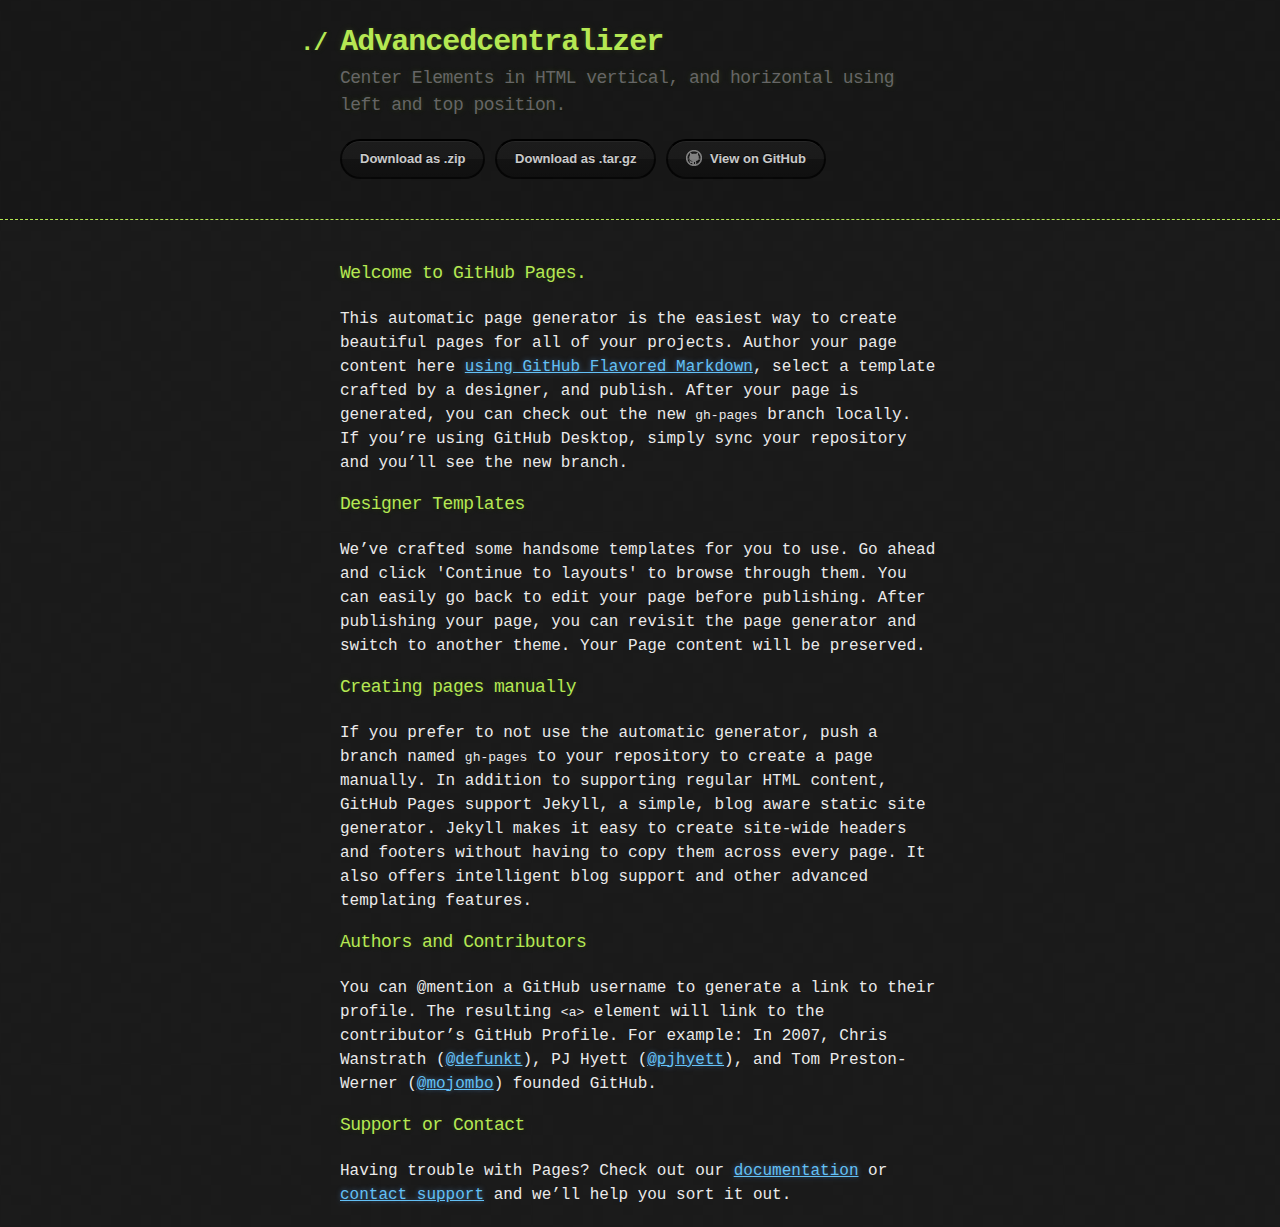
==== index.html @ e50d4db9 "Create master branch via GitHub" ====
<!DOCTYPE html>
<html>
  <head>
    <meta charset='utf-8'>
    <meta http-equiv="X-UA-Compatible" content="chrome=1">

    <link rel="stylesheet" type="text/css" href="stylesheets/stylesheet.css" media="screen">
    <link rel="stylesheet" type="text/css" href="stylesheets/github-dark.css" media="screen">
    <link rel="stylesheet" type="text/css" href="stylesheets/print.css" media="print">

    <title>Advancedcentralizer by nicholasfsoares</title>
  </head>

  <body>

    <header>
      <div class="container">
        <h1>Advancedcentralizer</h1>
        <h2>Center Elements in HTML vertical, and horizontal using left and top position.</h2>

        <section id="downloads">
          <a href="https://github.com/nicholasfsoares/AdvancedCentralizer/zipball/master" class="btn">Download as .zip</a>
          <a href="https://github.com/nicholasfsoares/AdvancedCentralizer/tarball/master" class="btn">Download as .tar.gz</a>
          <a href="https://github.com/nicholasfsoares/AdvancedCentralizer" class="btn btn-github"><span class="icon"></span>View on GitHub</a>
        </section>
      </div>
    </header>

    <div class="container">
      <section id="main_content">
        <h3>
<a id="welcome-to-github-pages" class="anchor" href="#welcome-to-github-pages" aria-hidden="true"><span aria-hidden="true" class="octicon octicon-link"></span></a>Welcome to GitHub Pages.</h3>

<p>This automatic page generator is the easiest way to create beautiful pages for all of your projects. Author your page content here <a href="https://guides.github.com/features/mastering-markdown/">using GitHub Flavored Markdown</a>, select a template crafted by a designer, and publish. After your page is generated, you can check out the new <code>gh-pages</code> branch locally. If you’re using GitHub Desktop, simply sync your repository and you’ll see the new branch.</p>

<h3>
<a id="designer-templates" class="anchor" href="#designer-templates" aria-hidden="true"><span aria-hidden="true" class="octicon octicon-link"></span></a>Designer Templates</h3>

<p>We’ve crafted some handsome templates for you to use. Go ahead and click 'Continue to layouts' to browse through them. You can easily go back to edit your page before publishing. After publishing your page, you can revisit the page generator and switch to another theme. Your Page content will be preserved.</p>

<h3>
<a id="creating-pages-manually" class="anchor" href="#creating-pages-manually" aria-hidden="true"><span aria-hidden="true" class="octicon octicon-link"></span></a>Creating pages manually</h3>

<p>If you prefer to not use the automatic generator, push a branch named <code>gh-pages</code> to your repository to create a page manually. In addition to supporting regular HTML content, GitHub Pages support Jekyll, a simple, blog aware static site generator. Jekyll makes it easy to create site-wide headers and footers without having to copy them across every page. It also offers intelligent blog support and other advanced templating features.</p>

<h3>
<a id="authors-and-contributors" class="anchor" href="#authors-and-contributors" aria-hidden="true"><span aria-hidden="true" class="octicon octicon-link"></span></a>Authors and Contributors</h3>

<p>You can @mention a GitHub username to generate a link to their profile. The resulting <code>&lt;a&gt;</code> element will link to the contributor’s GitHub Profile. For example: In 2007, Chris Wanstrath (<a href="https://github.com/defunkt" class="user-mention">@defunkt</a>), PJ Hyett (<a href="https://github.com/pjhyett" class="user-mention">@pjhyett</a>), and Tom Preston-Werner (<a href="https://github.com/mojombo" class="user-mention">@mojombo</a>) founded GitHub.</p>

<h3>
<a id="support-or-contact" class="anchor" href="#support-or-contact" aria-hidden="true"><span aria-hidden="true" class="octicon octicon-link"></span></a>Support or Contact</h3>

<p>Having trouble with Pages? Check out our <a href="https://help.github.com/pages">documentation</a> or <a href="https://github.com/contact">contact support</a> and we’ll help you sort it out.</p>
      </section>
    </div>

    
  </body>
</html>
---- stylesheets/stylesheet.css ----
body {
  margin: 0;
  padding: 0;
  background: #151515 url("../images/bkg.png") 0 0;
  color: #eaeaea;
  font: 16px;
  line-height: 1.5;
  font-family: Monaco, "Bitstream Vera Sans Mono", "Lucida Console", Terminal, monospace;
}

/* General & 'Reset' Stuff */

.container {
  width: 90%;
  max-width: 600px;
  margin: 0 auto;
}

section {
  display: block;
  margin: 0 0 20px 0;
}

h1, h2, h3, h4, h5, h6 {
  margin: 0 0 20px;
}

li {
  line-height: 1.4 ;
}

/* Header, <header>
   header   - container
   h1       - project name
   h2       - project description
*/

header {
  background: rgba(0, 0, 0, 0.1);
  width: 100%;
  border-bottom: 1px dashed #b5e853;
  padding: 20px 0;
  margin: 0 0 40px 0;
}

header h1 {
  font-size: 30px;
  line-height: 1.5;
  margin: 0 0 0 -40px;
  font-weight: bold;
  font-family: Monaco, "Bitstream Vera Sans Mono", "Lucida Console", Terminal, monospace;
  color: #b5e853;
  text-shadow: 0 1px 1px rgba(0, 0, 0, 0.1),
               0 0 5px rgba(181, 232, 83, 0.1),
               0 0 10px rgba(181, 232, 83, 0.1);
  letter-spacing: -1px;
  -webkit-font-smoothing: antialiased;
}

header h1:before {
  content: "./ ";
  font-size: 24px;
}

header h2 {
  font-size: 18px;
  font-weight: 300;
  color: #666;
}

#downloads .btn {
  display: inline-block;
  text-align: center;
  margin: 0;
}

/* Main Content
*/

#main_content {
  width: 100%;
  -webkit-font-smoothing: antialiased;
}
section img {
  max-width: 100%
}

h1, h2, h3, h4, h5, h6 {
  font-weight: normal;
  font-family: Monaco, "Bitstream Vera Sans Mono", "Lucida Console", Terminal, monospace;
  color: #b5e853;
  letter-spacing: -0.03em;
  text-shadow: 0 1px 1px rgba(0, 0, 0, 0.1),
               0 0 5px rgba(181, 232, 83, 0.1),
               0 0 10px rgba(181, 232, 83, 0.1);
}

#main_content h1 {
  font-size: 30px;
}

#main_content h2 {
  font-size: 24px;
}

#main_content h3 {
  font-size: 18px;
}

#main_content h4 {
  font-size: 14px;
}

#main_content h5 {
  font-size: 12px;
  text-transform: uppercase;
  margin: 0 0 5px 0;
}

#main_content h6 {
  font-size: 12px;
  text-transform: uppercase;
  color: #999;
  margin: 0 0 5px 0;
}

dt {
  font-style: italic;
  font-weight: bold;
}

ul li {
  list-style: none;
}

ul li:before {
  content: ">>";
  font-family: Monaco, "Bitstream Vera Sans Mono", "Lucida Console", Terminal, monospace;
  font-size: 13px;
  color: #b5e853;
  margin-left: -37px;
  margin-right: 21px;
  line-height: 16px;
}

blockquote {
  color: #aaa;
  padding-left: 10px;
  border-left: 1px dotted #666;
}

pre {
  background: rgba(0, 0, 0, 0.9);
  border: 1px solid rgba(255, 255, 255, 0.15);
  padding: 10px;
  font-size: 14px;
  color: #b5e853;
  border-radius: 2px;
  -moz-border-radius: 2px;
  -webkit-border-radius: 2px;
  text-wrap: normal;
  overflow: auto;
  overflow-y: hidden;
}

table {
  width: 100%;
  margin: 0 0 20px 0;
}

th {
  text-align: left;
  border-bottom: 1px dashed #b5e853;
  padding: 5px 10px;
}

td {
  padding: 5px 10px;
}

hr {
  height: 0;
  border: 0;
  border-bottom: 1px dashed #b5e853;
  color: #b5e853;
}

/* Buttons
*/

.btn {
  display: inline-block;
  background: -webkit-linear-gradient(top, rgba(40, 40, 40, 0.3), rgba(35, 35, 35, 0.3) 50%, rgba(10, 10, 10, 0.3) 50%, rgba(0, 0, 0, 0.3));
  padding: 8px 18px;
  border-radius: 50px;
  border: 2px solid rgba(0, 0, 0, 0.7);
  border-bottom: 2px solid rgba(0, 0, 0, 0.7);
  border-top: 2px solid rgba(0, 0, 0, 1);
  color: rgba(255, 255, 255, 0.8);
  font-family: Helvetica, Arial, sans-serif;
  font-weight: bold;
  font-size: 13px;
  text-decoration: none;
  text-shadow: 0 -1px 0 rgba(0, 0, 0, 0.75);
  box-shadow: inset 0 1px 0 rgba(255, 255, 255, 0.05);
}

.btn:hover {
  background: -webkit-linear-gradient(top, rgba(40, 40, 40, 0.6), rgba(35, 35, 35, 0.6) 50%, rgba(10, 10, 10, 0.8) 50%, rgba(0, 0, 0, 0.8));
}

.btn .icon {
  display: inline-block;
  width: 16px;
  height: 16px;
  margin: 1px 8px 0 0;
  float: left;
}

.btn-github .icon {
  opacity: 0.6;
  background: url("../images/blacktocat.png") 0 0 no-repeat;
}

/* Links
   a, a:hover, a:visited
*/

a {
  color: #63c0f5;
  text-shadow: 0 0 5px rgba(104, 182, 255, 0.5);
}

/* Clearfix */

.cf:before, .cf:after {
  content:"";
  display:table;
}

.cf:after {
  clear:both;
}

.cf {
  zoom:1;
}
---- stylesheets/github-dark.css ----
/*
The MIT License (MIT)

Copyright (c) 2016 GitHub, Inc.

Permission is hereby granted, free of charge, to any person obtaining a copy
of this software and associated documentation files (the "Software"), to deal
in the Software without restriction, including without limitation the rights
to use, copy, modify, merge, publish, distribute, sublicense, and/or sell
copies of the Software, and to permit persons to whom the Software is
furnished to do so, subject to the following conditions:

The above copyright notice and this permission notice shall be included in all
copies or substantial portions of the Software.

THE SOFTWARE IS PROVIDED "AS IS", WITHOUT WARRANTY OF ANY KIND, EXPRESS OR
IMPLIED, INCLUDING BUT NOT LIMITED TO THE WARRANTIES OF MERCHANTABILITY,
FITNESS FOR A PARTICULAR PURPOSE AND NONINFRINGEMENT. IN NO EVENT SHALL THE
AUTHORS OR COPYRIGHT HOLDERS BE LIABLE FOR ANY CLAIM, DAMAGES OR OTHER
LIABILITY, WHETHER IN AN ACTION OF CONTRACT, TORT OR OTHERWISE, ARISING FROM,
OUT OF OR IN CONNECTION WITH THE SOFTWARE OR THE USE OR OTHER DEALINGS IN THE
SOFTWARE.

*/

.pl-c /* comment */ {
  color: #969896;
}

.pl-c1 /* constant, variable.other.constant, support, meta.property-name, support.constant, support.variable, meta.module-reference, markup.raw, meta.diff.header */,
.pl-s .pl-v /* string variable */ {
  color: #0099cd;
}

.pl-e /* entity */,
.pl-en /* entity.name */ {
  color: #9774cb;
}

.pl-smi /* variable.parameter.function, storage.modifier.package, storage.modifier.import, storage.type.java, variable.other */,
.pl-s .pl-s1 /* string source */ {
  color: #ddd;
}

.pl-ent /* entity.name.tag */ {
  color: #7bcc72;
}

.pl-k /* keyword, storage, storage.type */ {
  color: #cc2372;
}

.pl-s /* string */,
.pl-pds /* punctuation.definition.string, string.regexp.character-class */,
.pl-s .pl-pse .pl-s1 /* string punctuation.section.embedded source */,
.pl-sr /* string.regexp */,
.pl-sr .pl-cce /* string.regexp constant.character.escape */,
.pl-sr .pl-sre /* string.regexp source.ruby.embedded */,
.pl-sr .pl-sra /* string.regexp string.regexp.arbitrary-repitition */ {
  color: #3c66e2;
}

.pl-v /* variable */ {
  color: #fb8764;
}

.pl-id /* invalid.deprecated */ {
  color: #e63525;
}

.pl-ii /* invalid.illegal */ {
  color: #f8f8f8;
  background-color: #e63525;
}

.pl-sr .pl-cce /* string.regexp constant.character.escape */ {
  font-weight: bold;
  color: #7bcc72;
}

.pl-ml /* markup.list */ {
  color: #c26b2b;
}

.pl-mh /* markup.heading */,
.pl-mh .pl-en /* markup.heading entity.name */,
.pl-ms /* meta.separator */ {
  font-weight: bold;
  color: #264ec5;
}

.pl-mq /* markup.quote */ {
  color: #00acac;
}

.pl-mi /* markup.italic */ {
  font-style: italic;
  color: #ddd;
}

.pl-mb /* markup.bold */ {
  font-weight: bold;
  color: #ddd;
}

.pl-md /* markup.deleted, meta.diff.header.from-file */ {
  color: #bd2c00;
  background-color: #ffecec;
}

.pl-mi1 /* markup.inserted, meta.diff.header.to-file */ {
  color: #55a532;
  background-color: #eaffea;
}

.pl-mdr /* meta.diff.range */ {
  font-weight: bold;
  color: #9774cb;
}

.pl-mo /* meta.output */ {
  color: #264ec5;
}
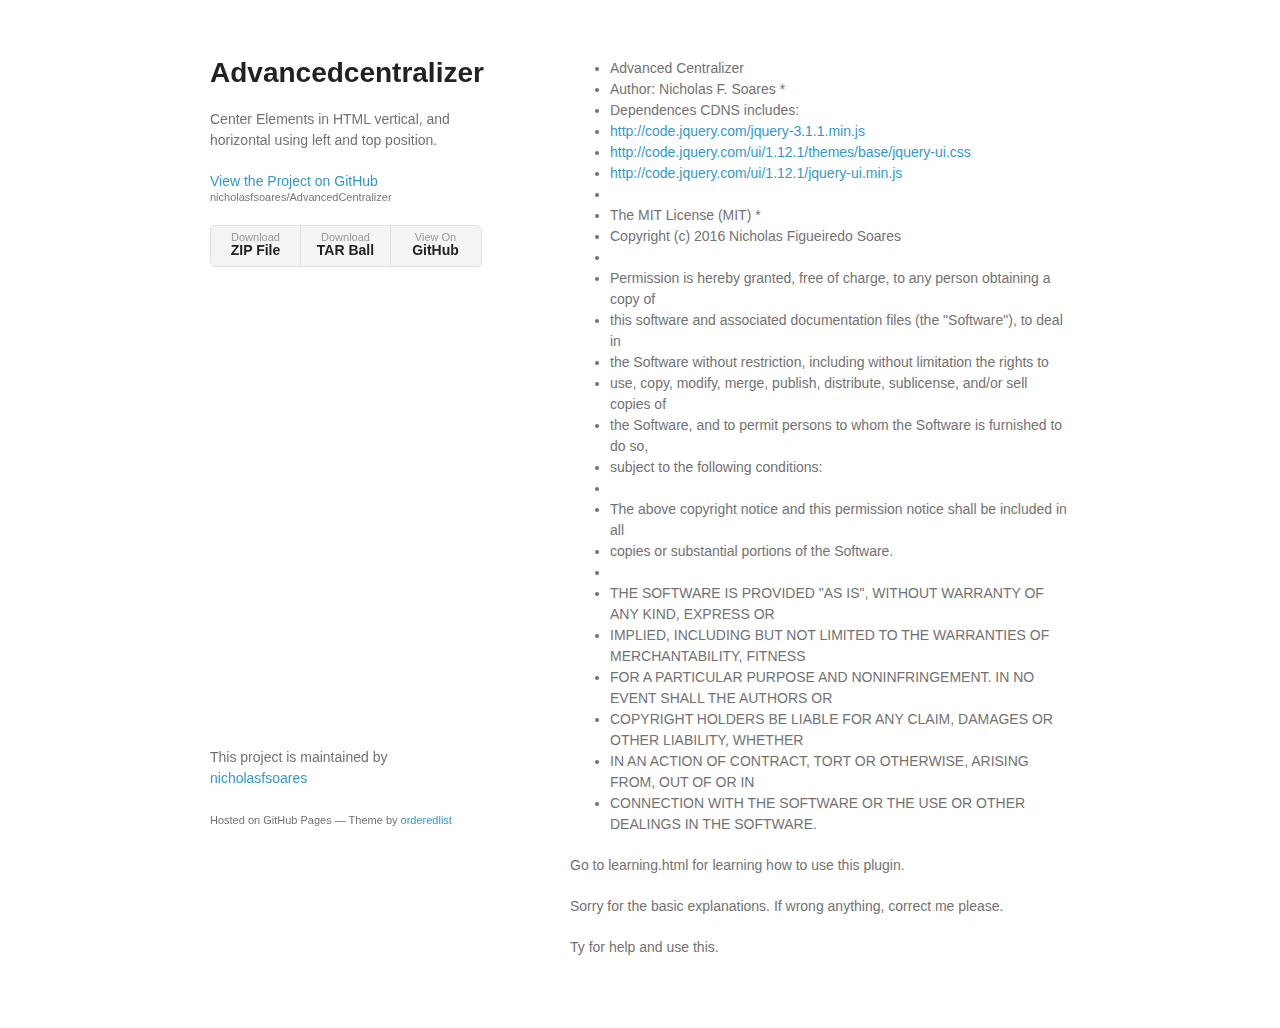
==== commit 21c0ec9f: "Create master branch via GitHub" ====
--- a/index.html
+++ b/index.html
@@ -1,60 +1,77 @@
-<!DOCTYPE html>
+<!doctype html>
 <html>
   <head>
-    <meta charset='utf-8'>
+    <meta charset="utf-8">
     <meta http-equiv="X-UA-Compatible" content="chrome=1">
+    <title>Advancedcentralizer by nicholasfsoares</title>
 
-    <link rel="stylesheet" type="text/css" href="stylesheets/stylesheet.css" media="screen">
-    <link rel="stylesheet" type="text/css" href="stylesheets/github-dark.css" media="screen">
-    <link rel="stylesheet" type="text/css" href="stylesheets/print.css" media="print">
+    <link rel="stylesheet" href="stylesheets/styles.css">
+    <link rel="stylesheet" href="stylesheets/github-light.css">
+    <meta name="viewport" content="width=device-width">
+    <!--[if lt IE 9]>
+    <script src="//html5shiv.googlecode.com/svn/trunk/html5.js"></script>
+    <![endif]-->
+  </head>
+  <body>
+    <div class="wrapper">
+      <header>
+        <h1>Advancedcentralizer</h1>
+        <p>Center Elements in HTML vertical, and horizontal using left and top position.</p>
 
-    <title>Advancedcentralizer by nicholasfsoares</title>
-  </head>
+        <p class="view"><a href="https://github.com/nicholasfsoares/AdvancedCentralizer">View the Project on GitHub <small>nicholasfsoares/AdvancedCentralizer</small></a></p>
 
-  <body>
 
-    <header>
-      <div class="container">
-        <h1>Advancedcentralizer</h1>
-        <h2>Center Elements in HTML vertical, and horizontal using left and top position.</h2>
+        <ul>
+          <li><a href="https://github.com/nicholasfsoares/AdvancedCentralizer/zipball/master">Download <strong>ZIP File</strong></a></li>
+          <li><a href="https://github.com/nicholasfsoares/AdvancedCentralizer/tarball/master">Download <strong>TAR Ball</strong></a></li>
+          <li><a href="https://github.com/nicholasfsoares/AdvancedCentralizer">View On <strong>GitHub</strong></a></li>
+        </ul>
+      </header>
+      <section>
+        <ul>
+<li>Advanced Centralizer</li>
+<li>Author: Nicholas F. Soares
+*</li>
+<li>Dependences CDNS includes:</li>
+<li><a href="http://code.jquery.com/jquery-3.1.1.min.js">http://code.jquery.com/jquery-3.1.1.min.js</a></li>
+<li><a href="http://code.jquery.com/ui/1.12.1/themes/base/jquery-ui.css">http://code.jquery.com/ui/1.12.1/themes/base/jquery-ui.css</a></li>
+<li><a href="http://code.jquery.com/ui/1.12.1/jquery-ui.min.js">http://code.jquery.com/ui/1.12.1/jquery-ui.min.js</a></li>
+<li>
+<li>The MIT License (MIT)
+*</li>
+<li>Copyright (c) 2016 Nicholas Figueiredo Soares</li>
+<li>
+<li>Permission is hereby granted, free of charge, to any person obtaining a copy of</li>
+<li>this software and associated documentation files (the "Software"), to deal in</li>
+<li>the Software without restriction, including without limitation the rights to</li>
+<li>use, copy, modify, merge, publish, distribute, sublicense, and/or sell copies of</li>
+<li>the Software, and to permit persons to whom the Software is furnished to do so,</li>
+<li>subject to the following conditions:</li>
+<li>
+<li>The above copyright notice and this permission notice shall be included in all</li>
+<li>copies or substantial portions of the Software.</li>
+<li>
+<li>THE SOFTWARE IS PROVIDED "AS IS", WITHOUT WARRANTY OF ANY KIND, EXPRESS OR</li>
+<li>IMPLIED, INCLUDING BUT NOT LIMITED TO THE WARRANTIES OF MERCHANTABILITY, FITNESS</li>
+<li>FOR A PARTICULAR PURPOSE AND NONINFRINGEMENT. IN NO EVENT SHALL THE AUTHORS OR</li>
+<li>COPYRIGHT HOLDERS BE LIABLE FOR ANY CLAIM, DAMAGES OR OTHER LIABILITY, WHETHER</li>
+<li>IN AN ACTION OF CONTRACT, TORT OR OTHERWISE, ARISING FROM, OUT OF OR IN</li>
+<li>CONNECTION WITH THE SOFTWARE OR THE USE OR OTHER DEALINGS IN THE SOFTWARE.</li>
+</ul>
 
-        <section id="downloads">
-          <a href="https://github.com/nicholasfsoares/AdvancedCentralizer/zipball/master" class="btn">Download as .zip</a>
-          <a href="https://github.com/nicholasfsoares/AdvancedCentralizer/tarball/master" class="btn">Download as .tar.gz</a>
-          <a href="https://github.com/nicholasfsoares/AdvancedCentralizer" class="btn btn-github"><span class="icon"></span>View on GitHub</a>
-        </section>
-      </div>
-    </header>
+<p>Go to learning.html for learning how to use this plugin.</p>
 
-    <div class="container">
-      <section id="main_content">
-        <h3>
-<a id="welcome-to-github-pages" class="anchor" href="#welcome-to-github-pages" aria-hidden="true"><span aria-hidden="true" class="octicon octicon-link"></span></a>Welcome to GitHub Pages.</h3>
+<p>Sorry for the basic explanations.
+If wrong anything, correct me please.</p>
 
-<p>This automatic page generator is the easiest way to create beautiful pages for all of your projects. Author your page content here <a href="https://guides.github.com/features/mastering-markdown/">using GitHub Flavored Markdown</a>, select a template crafted by a designer, and publish. After your page is generated, you can check out the new <code>gh-pages</code> branch locally. If you’re using GitHub Desktop, simply sync your repository and you’ll see the new branch.</p>
-
-<h3>
-<a id="designer-templates" class="anchor" href="#designer-templates" aria-hidden="true"><span aria-hidden="true" class="octicon octicon-link"></span></a>Designer Templates</h3>
-
-<p>We’ve crafted some handsome templates for you to use. Go ahead and click 'Continue to layouts' to browse through them. You can easily go back to edit your page before publishing. After publishing your page, you can revisit the page generator and switch to another theme. Your Page content will be preserved.</p>
-
-<h3>
-<a id="creating-pages-manually" class="anchor" href="#creating-pages-manually" aria-hidden="true"><span aria-hidden="true" class="octicon octicon-link"></span></a>Creating pages manually</h3>
-
-<p>If you prefer to not use the automatic generator, push a branch named <code>gh-pages</code> to your repository to create a page manually. In addition to supporting regular HTML content, GitHub Pages support Jekyll, a simple, blog aware static site generator. Jekyll makes it easy to create site-wide headers and footers without having to copy them across every page. It also offers intelligent blog support and other advanced templating features.</p>
-
-<h3>
-<a id="authors-and-contributors" class="anchor" href="#authors-and-contributors" aria-hidden="true"><span aria-hidden="true" class="octicon octicon-link"></span></a>Authors and Contributors</h3>
-
-<p>You can @mention a GitHub username to generate a link to their profile. The resulting <code>&lt;a&gt;</code> element will link to the contributor’s GitHub Profile. For example: In 2007, Chris Wanstrath (<a href="https://github.com/defunkt" class="user-mention">@defunkt</a>), PJ Hyett (<a href="https://github.com/pjhyett" class="user-mention">@pjhyett</a>), and Tom Preston-Werner (<a href="https://github.com/mojombo" class="user-mention">@mojombo</a>) founded GitHub.</p>
-
-<h3>
-<a id="support-or-contact" class="anchor" href="#support-or-contact" aria-hidden="true"><span aria-hidden="true" class="octicon octicon-link"></span></a>Support or Contact</h3>
-
-<p>Having trouble with Pages? Check out our <a href="https://help.github.com/pages">documentation</a> or <a href="https://github.com/contact">contact support</a> and we’ll help you sort it out.</p>
+<p>Ty for help and use this.</p>
       </section>
+      <footer>
+        <p>This project is maintained by <a href="https://github.com/nicholasfsoares">nicholasfsoares</a></p>
+        <p><small>Hosted on GitHub Pages &mdash; Theme by <a href="https://github.com/orderedlist">orderedlist</a></small></p>
+      </footer>
     </div>
-
+    <script src="javascripts/scale.fix.js"></script>
     
   </body>
 </html>
--- a/stylesheets/styles.css
+++ b/stylesheets/styles.css
@@ -0,0 +1,324 @@
+@font-face {
+  font-family: 'Noto Sans';
+  font-weight: 400;
+  font-style: normal;
+  src: url('../fonts/Noto-Sans-regular/Noto-Sans-regular.eot');
+  src: url('../fonts/Noto-Sans-regular/Noto-Sans-regular.eot?#iefix') format('embedded-opentype'),
+       local('Noto Sans'),
+       local('Noto-Sans-regular'),
+       url('../fonts/Noto-Sans-regular/Noto-Sans-regular.woff2') format('woff2'),
+       url('../fonts/Noto-Sans-regular/Noto-Sans-regular.woff') format('woff'),
+       url('../fonts/Noto-Sans-regular/Noto-Sans-regular.ttf') format('truetype'),
+       url('../fonts/Noto-Sans-regular/Noto-Sans-regular.svg#NotoSans') format('svg');
+}
+
+@font-face {
+  font-family: 'Noto Sans';
+  font-weight: 700;
+  font-style: normal;
+  src: url('../fonts/Noto-Sans-700/Noto-Sans-700.eot');
+  src: url('../fonts/Noto-Sans-700/Noto-Sans-700.eot?#iefix') format('embedded-opentype'),
+       local('Noto Sans Bold'),
+       local('Noto-Sans-700'),
+       url('../fonts/Noto-Sans-700/Noto-Sans-700.woff2') format('woff2'),
+       url('../fonts/Noto-Sans-700/Noto-Sans-700.woff') format('woff'),
+       url('../fonts/Noto-Sans-700/Noto-Sans-700.ttf') format('truetype'),
+       url('../fonts/Noto-Sans-700/Noto-Sans-700.svg#NotoSans') format('svg');
+}
+
+@font-face {
+  font-family: 'Noto Sans';
+  font-weight: 400;
+  font-style: italic;
+  src: url('../fonts/Noto-Sans-italic/Noto-Sans-italic.eot');
+  src: url('../fonts/Noto-Sans-italic/Noto-Sans-italic.eot?#iefix') format('embedded-opentype'),
+       local('Noto Sans Italic'),
+       local('Noto-Sans-italic'),
+       url('../fonts/Noto-Sans-italic/Noto-Sans-italic.woff2') format('woff2'),
+       url('../fonts/Noto-Sans-italic/Noto-Sans-italic.woff') format('woff'),
+       url('../fonts/Noto-Sans-italic/Noto-Sans-italic.ttf') format('truetype'),
+       url('../fonts/Noto-Sans-italic/Noto-Sans-italic.svg#NotoSans') format('svg');
+}
+
+@font-face {
+  font-family: 'Noto Sans';
+  font-weight: 700;
+  font-style: italic;
+  src: url('../fonts/Noto-Sans-700italic/Noto-Sans-700italic.eot');
+  src: url('../fonts/Noto-Sans-700italic/Noto-Sans-700italic.eot?#iefix') format('embedded-opentype'),
+       local('Noto Sans Bold Italic'),
+       local('Noto-Sans-700italic'),
+       url('../fonts/Noto-Sans-700italic/Noto-Sans-700italic.woff2') format('woff2'),
+       url('../fonts/Noto-Sans-700italic/Noto-Sans-700italic.woff') format('woff'),
+       url('../fonts/Noto-Sans-700italic/Noto-Sans-700italic.ttf') format('truetype'),
+       url('../fonts/Noto-Sans-700italic/Noto-Sans-700italic.svg#NotoSans') format('svg');
+}
+
+body {
+  background-color: #fff;
+  padding:50px;
+  font: 14px/1.5 "Noto Sans", "Helvetica Neue", Helvetica, Arial, sans-serif;
+  color:#727272;
+  font-weight:400;
+}
+
+h1, h2, h3, h4, h5, h6 {
+  color:#222;
+  margin:0 0 20px;
+}
+
+p, ul, ol, table, pre, dl {
+  margin:0 0 20px;
+}
+
+h1, h2, h3 {
+  line-height:1.1;
+}
+
+h1 {
+  font-size:28px;
+}
+
+h2 {
+  color:#393939;
+}
+
+h3, h4, h5, h6 {
+  color:#494949;
+}
+
+a {
+  color:#39c;
+  text-decoration:none;
+}
+
+a:hover {
+  color:#069;
+}
+
+a small {
+  font-size:11px;
+  color:#777;
+  margin-top:-0.3em;
+  display:block;
+}
+
+a:hover small {
+  color:#777;
+}
+
+.wrapper {
+  width:860px;
+  margin:0 auto;
+}
+
+blockquote {
+  border-left:1px solid #e5e5e5;
+  margin:0;
+  padding:0 0 0 20px;
+  font-style:italic;
+}
+
+code, pre {
+  font-family:Monaco, Bitstream Vera Sans Mono, Lucida Console, Terminal, Consolas, Liberation Mono, DejaVu Sans Mono, Courier New, monospace;
+  color:#333;
+  font-size:12px;
+}
+
+pre {
+  padding:8px 15px;
+  background: #f8f8f8;
+  border-radius:5px;
+  border:1px solid #e5e5e5;
+  overflow-x: auto;
+}
+
+table {
+  width:100%;
+  border-collapse:collapse;
+}
+
+th, td {
+  text-align:left;
+  padding:5px 10px;
+  border-bottom:1px solid #e5e5e5;
+}
+
+dt {
+  color:#444;
+  font-weight:700;
+}
+
+th {
+  color:#444;
+}
+
+img {
+  max-width:100%;
+}
+
+header {
+  width:270px;
+  float:left;
+  position:fixed;
+  -webkit-font-smoothing:subpixel-antialiased;
+}
+
+header ul {
+  list-style:none;
+  height:40px;
+  padding:0;
+  background: #f4f4f4;
+  border-radius:5px;
+  border:1px solid #e0e0e0;
+  width:270px;
+}
+
+header li {
+  width:89px;
+  float:left;
+  border-right:1px solid #e0e0e0;
+  height:40px;
+}
+
+header li:first-child a {
+  border-radius:5px 0 0 5px;
+}
+
+header li:last-child a {
+  border-radius:0 5px 5px 0;
+}
+
+header ul a {
+  line-height:1;
+  font-size:11px;
+  color:#999;
+  display:block;
+  text-align:center;
+  padding-top:6px;
+  height:34px;
+}
+
+header ul a:hover {
+  color:#999;
+}
+
+header ul a:active {
+  background-color:#f0f0f0;
+}
+
+strong {
+  color:#222;
+  font-weight:700;
+}
+
+header ul li + li + li {
+  border-right:none;
+  width:89px;
+}
+
+header ul a strong {
+  font-size:14px;
+  display:block;
+  color:#222;
+}
+
+section {
+  width:500px;
+  float:right;
+  padding-bottom:50px;
+}
+
+small {
+  font-size:11px;
+}
+
+hr {
+  border:0;
+  background:#e5e5e5;
+  height:1px;
+  margin:0 0 20px;
+}
+
+footer {
+  width:270px;
+  float:left;
+  position:fixed;
+  bottom:50px;
+  -webkit-font-smoothing:subpixel-antialiased;
+}
+
+@media print, screen and (max-width: 960px) {
+
+  div.wrapper {
+    width:auto;
+    margin:0;
+  }
+
+  header, section, footer {
+    float:none;
+    position:static;
+    width:auto;
+  }
+
+  header {
+    padding-right:320px;
+  }
+
+  section {
+    border:1px solid #e5e5e5;
+    border-width:1px 0;
+    padding:20px 0;
+    margin:0 0 20px;
+  }
+
+  header a small {
+    display:inline;
+  }
+
+  header ul {
+    position:absolute;
+    right:50px;
+    top:52px;
+  }
+}
+
+@media print, screen and (max-width: 720px) {
+  body {
+    word-wrap:break-word;
+  }
+
+  header {
+    padding:0;
+  }
+
+  header ul, header p.view {
+    position:static;
+  }
+
+  pre, code {
+    word-wrap:normal;
+  }
+}
+
+@media print, screen and (max-width: 480px) {
+  body {
+    padding:15px;
+  }
+
+  header ul {
+    width:99%;
+  }
+
+  header li, header ul li + li + li {
+    width:33%;
+  }
+}
+
+@media print {
+  body {
+    padding:0.4in;
+    font-size:12pt;
+    color:#444;
+  }
+}
--- a/stylesheets/github-light.css
+++ b/stylesheets/github-light.css
@@ -0,0 +1,124 @@
+/*
+The MIT License (MIT)
+
+Copyright (c) 2016 GitHub, Inc.
+
+Permission is hereby granted, free of charge, to any person obtaining a copy
+of this software and associated documentation files (the "Software"), to deal
+in the Software without restriction, including without limitation the rights
+to use, copy, modify, merge, publish, distribute, sublicense, and/or sell
+copies of the Software, and to permit persons to whom the Software is
+furnished to do so, subject to the following conditions:
+
+The above copyright notice and this permission notice shall be included in all
+copies or substantial portions of the Software.
+
+THE SOFTWARE IS PROVIDED "AS IS", WITHOUT WARRANTY OF ANY KIND, EXPRESS OR
+IMPLIED, INCLUDING BUT NOT LIMITED TO THE WARRANTIES OF MERCHANTABILITY,
+FITNESS FOR A PARTICULAR PURPOSE AND NONINFRINGEMENT. IN NO EVENT SHALL THE
+AUTHORS OR COPYRIGHT HOLDERS BE LIABLE FOR ANY CLAIM, DAMAGES OR OTHER
+LIABILITY, WHETHER IN AN ACTION OF CONTRACT, TORT OR OTHERWISE, ARISING FROM,
+OUT OF OR IN CONNECTION WITH THE SOFTWARE OR THE USE OR OTHER DEALINGS IN THE
+SOFTWARE.
+
+*/
+
+.pl-c /* comment */ {
+  color: #969896;
+}
+
+.pl-c1 /* constant, variable.other.constant, support, meta.property-name, support.constant, support.variable, meta.module-reference, markup.raw, meta.diff.header */,
+.pl-s .pl-v /* string variable */ {
+  color: #0086b3;
+}
+
+.pl-e /* entity */,
+.pl-en /* entity.name */ {
+  color: #795da3;
+}
+
+.pl-smi /* variable.parameter.function, storage.modifier.package, storage.modifier.import, storage.type.java, variable.other */,
+.pl-s .pl-s1 /* string source */ {
+  color: #333;
+}
+
+.pl-ent /* entity.name.tag */ {
+  color: #63a35c;
+}
+
+.pl-k /* keyword, storage, storage.type */ {
+  color: #a71d5d;
+}
+
+.pl-s /* string */,
+.pl-pds /* punctuation.definition.string, string.regexp.character-class */,
+.pl-s .pl-pse .pl-s1 /* string punctuation.section.embedded source */,
+.pl-sr /* string.regexp */,
+.pl-sr .pl-cce /* string.regexp constant.character.escape */,
+.pl-sr .pl-sre /* string.regexp source.ruby.embedded */,
+.pl-sr .pl-sra /* string.regexp string.regexp.arbitrary-repitition */ {
+  color: #183691;
+}
+
+.pl-v /* variable */ {
+  color: #ed6a43;
+}
+
+.pl-id /* invalid.deprecated */ {
+  color: #b52a1d;
+}
+
+.pl-ii /* invalid.illegal */ {
+  color: #f8f8f8;
+  background-color: #b52a1d;
+}
+
+.pl-sr .pl-cce /* string.regexp constant.character.escape */ {
+  font-weight: bold;
+  color: #63a35c;
+}
+
+.pl-ml /* markup.list */ {
+  color: #693a17;
+}
+
+.pl-mh /* markup.heading */,
+.pl-mh .pl-en /* markup.heading entity.name */,
+.pl-ms /* meta.separator */ {
+  font-weight: bold;
+  color: #1d3e81;
+}
+
+.pl-mq /* markup.quote */ {
+  color: #008080;
+}
+
+.pl-mi /* markup.italic */ {
+  font-style: italic;
+  color: #333;
+}
+
+.pl-mb /* markup.bold */ {
+  font-weight: bold;
+  color: #333;
+}
+
+.pl-md /* markup.deleted, meta.diff.header.from-file */ {
+  color: #bd2c00;
+  background-color: #ffecec;
+}
+
+.pl-mi1 /* markup.inserted, meta.diff.header.to-file */ {
+  color: #55a532;
+  background-color: #eaffea;
+}
+
+.pl-mdr /* meta.diff.range */ {
+  font-weight: bold;
+  color: #795da3;
+}
+
+.pl-mo /* meta.output */ {
+  color: #1d3e81;
+}
+
